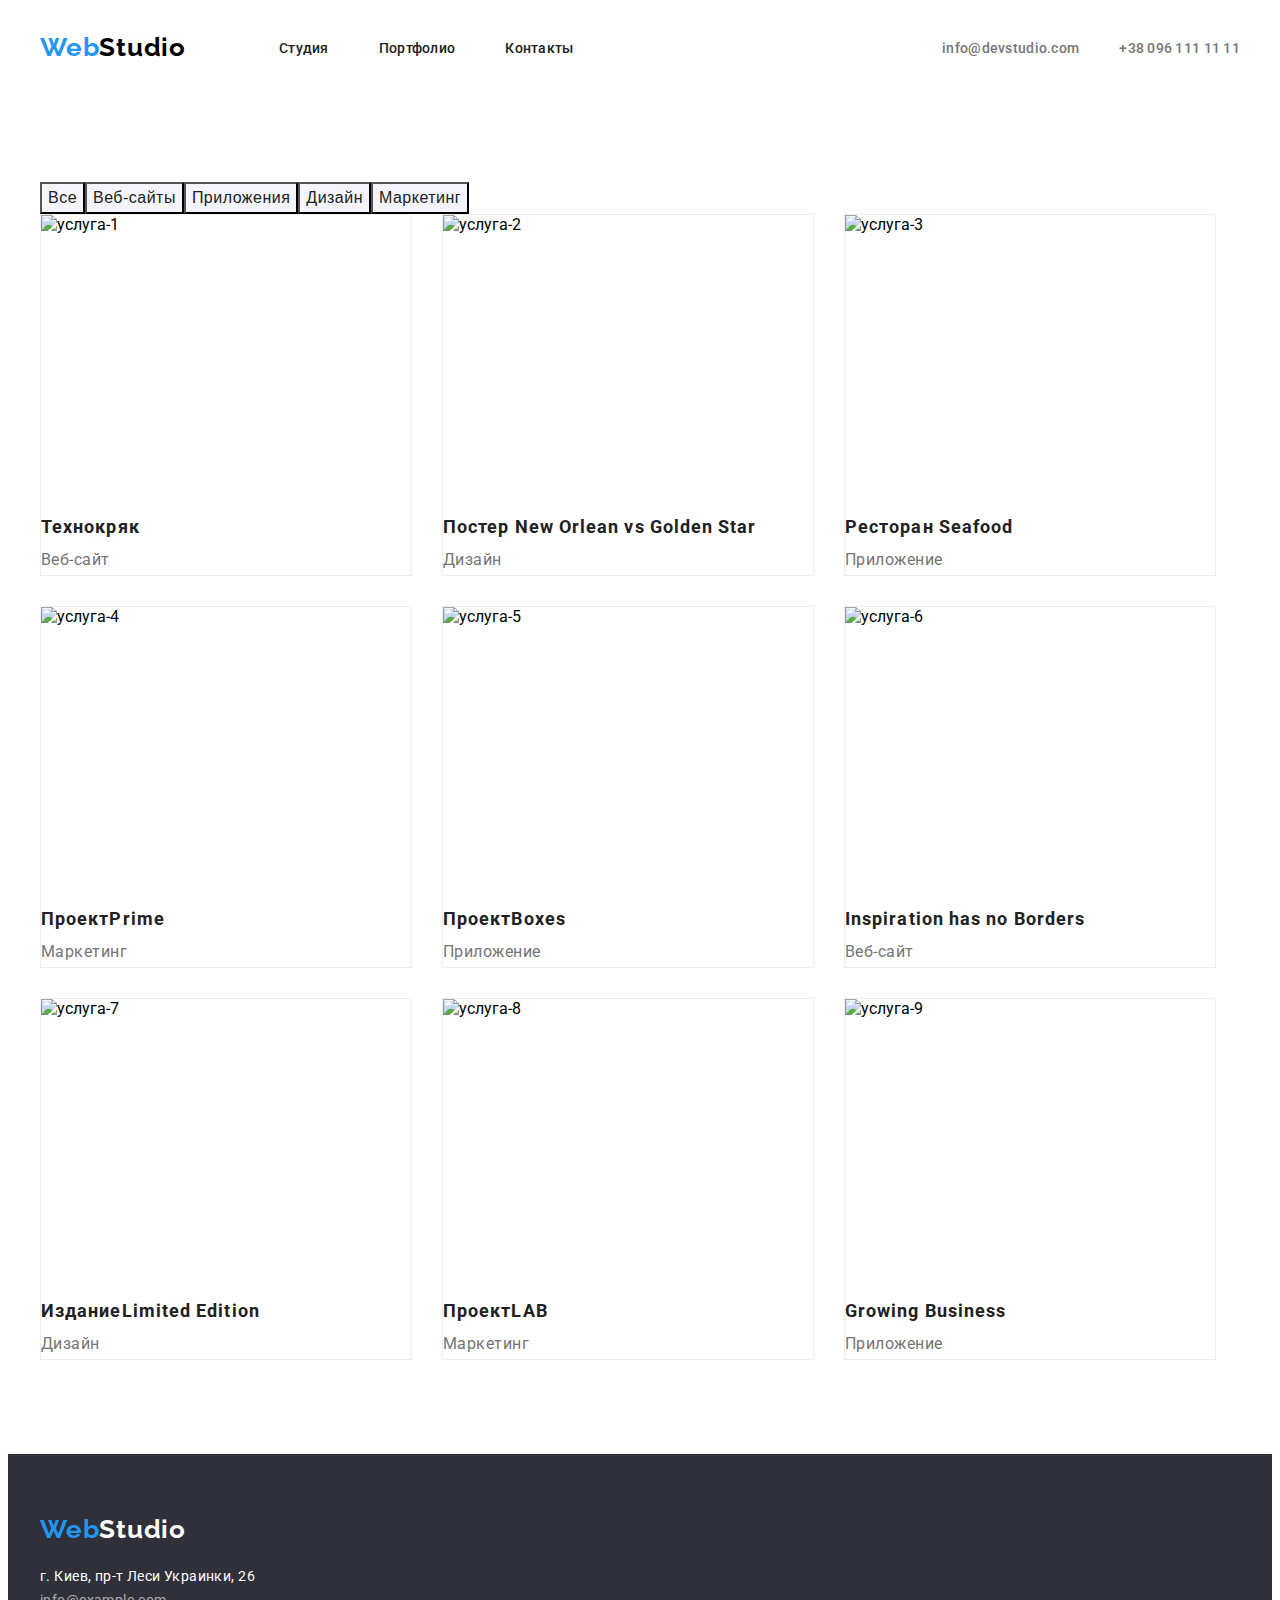
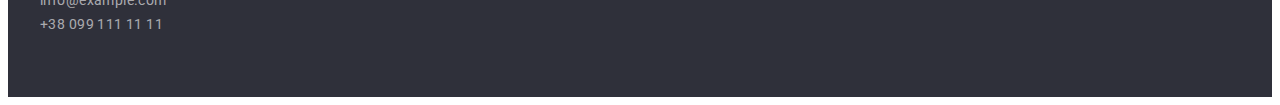
==== portfolio.html @ 7ca62c95 "5" ====
<!DOCTYPE html>
<html lang="ru">

<head>
    <meta charset="UTF-8">
    <meta http-equiv="X-UA-Compatible" content="IE=edge">
    <meta name="viewport" content="width=device-width, initial-scale=1.0">
    <title>'portfolio'</title>
    <link rel="preconnect" href="https://fonts.googleapis.com">
    <link rel="preconnect" href="https://fonts.gstatic.com" crossorigin>
    <link
        href="https://fonts.googleapis.com/css2?family=Raleway:wght@700&family=Roboto:wght@400;500;700;900&display=swap"
        rel="stylesheet">
    <link rel="stylesheet" href="./css/styles.css">
</head>

<body>
<header class="page-header">
    <!-- верхняя строка навигации -->
    <div class="container page-header-container">
        <a class="link-logo link" href="index.html" lang="en">Web<span class="logo-part-theme-light">Studio</span>
        </a>

        <nav class="site-nav">
            <ul class="menu list">
                <li class="menu-item">
                    <a class="menu-link link" href="index.html">Студия</a>
                </li>
                <li class="menu-item">
                    <a class="menu-link link" href="portfolio.html">Портфолио</a>
                </li>
                <li class="menu-item">
                    <a class="menu-link link" href="#kontakt">Контакты</a>
                </li>

            </ul>
        </nav>
        <ul class="mail-tel list">
            <li class="mail-item">
                <a class="mail-link link" href="mailto:info@devstudio.com">info@devstudio.com</a>
            </li>
            <li class="tel-item">
                <a class="tel-link link" href="tel:+380961111111">+38 096 111 11 11</a>
            </li>
        </ul>
    </div>
    
</header>

<main>

    <section class="portfolio-uslugi">
        <div class="container">
            <h2 class="uslugi-text" hidden>Наши услуги</h2>

            <ul class="button-list list">
                <li class="button-item item">
                    <button class="portfolio-button" type="button">Все </button>
                </li>
                <li class="button-item item">
                    <button class="portfolio-button" type="button">Веб-сайты </button>
                </li>
                <li class="button-item item">
                    <button class="portfolio-button" type="button">Приложения </button>
                </li>
                <li class="button-item item">
                    <button class="portfolio-button" type="button">Дизайн </button>
                </li>
                <li class="button-item item">
                    <button class="portfolio-button" type="button">Маркетинг </button>
                </li>
            </ul>





            <ul class="uslugi-list list">
                <li class="uslugi-item item">
                    <img src="./image/projects/project1.jpg" alt="услуга-1" width="370" height="294" />
                    <h3 class="uslugi-naime">Технокряк</h3>
                    <p class="uslugi-p">Веб-сайт</p>
                </li>
                <li class="uslugi-item item">
                    <img src="./image/projects/project2.jpg" alt="услуга-2" width="370" height="294" />
                    <h3 class="uslugi-naime">Постер <span lang="en">New Orlean vs Golden Star</span></h3>
                    <p class="uslugi-p">Дизайн</p>
                </li>
                <li class="uslugi-item item">
                    <img src="./image/projects/project3.jpg" alt="услуга-3" width="370" height="294" />
                    <h3 class="uslugi-naime">Ресторан <span lang="en">Seafood</span></h3>
                    <p class="uslugi-p">Приложение</p>
                </li>
                <li class="uslugi-item item">
                    <img src="./image/projects/project4.jpg" alt="услуга-4" width="370" height="294" />
                    <h3 class="uslugi-naime">Проект<span lang="en">Prime</span></h3>
                    <p class="uslugi-p">Маркетинг</p>
                </li>
                <li class="uslugi-item item">
                    <img src="./image/projects/project5.jpg" alt="услуга-5" width="370" height="294" />
                    <h3 class="uslugi-naime">Проект<span lang="en">Boxes</span></h3>
                    <p class="uslugi-p">Приложение</p>
                </li>
                <li class="uslugi-item item">
                    <img src="./image/projects/project6.jpg" alt="услуга-6" width="370" height="294" />
                    <h3 class="uslugi-naime" lang="en">Inspiration has no Borders</h3>
                    <p class="uslugi-p">Веб-сайт</p>
                </li>
                <li class="uslugi-item item">
                    <img src="./image/projects/project7.jpg" alt="услуга-7" width="370" height="294" />
                    <h3 class="uslugi-naime">Издание<span lang="en">Limited Edition</span></h3>
                    <p class="uslugi-p">Дизайн</p>
                </li>
                <li class="uslugi-item item">
                    <img src="./image/projects/project8.jpg" alt="услуга-8" width="370" height="294" />
                    <h3 class="uslugi-naime">Проект<span lang="en">LAB</span></h3>
                    <p class="uslugi-p">Маркетинг</p>
                </li>
                <li class="uslugi-item item">
                    <img src="./image/projects/project9.jpg" alt="услуга-9" width="370" height="294" />
                    <h3 class="uslugi-naime" lang="en">Growing Business</h3>
                    <p class="uslugi-p">Приложение</p>
                </li>
            </ul>
        </div>
        
   </section>


</main>

<footer class="futer-section">
    <!-- contacts  -->
    <div class="contacts container">
        <a class="link-logo link" href="index.html" lang="en">Web<span class="logo-part-theme-dark">Studio</span>
        </a>
        <address class="adres">
            <ul class="adres-list list">
                <li class="adres-item item">
                    <a class="adres-link link" href="https://goo.gl/maps/ByAWiEw1iEHWPzxS7" target="_blank"
                        rel="noopener noreferrer">г. Киев, пр-т Леси Украинки, 26
                    </a>
                </li>
                <li class="adres-item item">
                    <a class="adres-mail link" href="mailto:info@example.com">info@example.com</a>
                </li>
                <li class="adres-item item">
                    <a class="adres-tel link" href="tel:+380991111111">+38 099 111 11 11</a>
                </li>
            </ul>

        </address>
    </div>
</footer>

</body>
</html>
---- css/styles.css ----
/* sbros stilej */
:root {
    --primary-font: 'Roboto', sans-serif;
    --secondary-font: 'Raleway', sans-serif;
    --primary-text-color-theme-dark: #ffffff;
    --primary-text-color-theme-light: #212121;
    --primary-text-title-color-theme-light: #757575;
    --secondary-text-color-theme-dark: #ffffff;
    --secondary-text-color-theme-light: #000000;
    --accent-color: #2196F3;
}
h1,
h2,
h3,
h4,
p {
    margin-top: 0;
    margin-bottom: 0;
}

ul,
ol {
    margin-top: 0;
    margin-bottom: 0;
    padding-left: 0;
}

img {
    display: block;
}

button {
    cursor: pointer;
}
.list { 
    list-style: none;
}
.link {
    text-decoration: none;
}
/* stili shriftov */
body {
    font-family: var(--primary-font);
    
}
.container{
    width: 1200px;
    margin-left: auto;
    margin-right: auto;
    padding-left: 15px;
    padding-right: 15px; 

}
.page-header-container,
.menu,
.mail-tel,
/* .hat, */
.detailes,
/* .aktions, */
/* .command, */
.section2-list,
.section3-list,
.section4-list,
.button-list,
.uslugi-list
{
    display: flex;
    align-items: center;
}

.mail-tel{
    margin-left: auto;
}
.menu-item:not(:last-child){
    margin-right: 50px;
}
.mail-item:not(:last-child){
    margin-right: 40px;
}
.section2-item:not(:last-child), 
.section3-item:not(:last-child),
.section4-item:not(:last-child) {
    margin-right: 30px;
}
.section2-item{
    width: 270px;
    height: 101px;
}
.section4-item{
    background: #FFFFFF;
}
.page-header{
   
    border: 1px solid #ECECEC
    
    background #ffffff;
}
.section1{
    padding-top: 200px;
    padding-bottom: 200px;
    background: #2F303A;
}

.section2,.section4{
    padding-top: 94px;
    padding-bottom: 94px;
}
.section3{
    padding-bottom: 94px;
}

.section4{
    
    background-color: #F5F4FA;
}
.contacts {
    padding-top: 60px;
    padding-bottom: 60px;
}
.futer-section{
    background-color: #2F303A;
}

/* components */

.link-logo {
    font-family: var(--secondary-font);
    font-weight: 700;
    font-size: 26px;
    line-height: 1.19;
         
    letter-spacing: 0.03em;   
     color: var(--accent-color);
    margin-right: 93px;
    margin-top: 24px;
    margin-bottom: 25px; 
}
.logo-part-theme-dark {
    font-family: var(--secondary-font);
    font-weight: 700;
     font-size: 26px;
    line-height: 1.19;
    
    letter-spacing: 0.03em; 
    color: var(--secondary-text-color-theme-dark);
}
.logo-part-theme-light {
    font-family: var(--secondary-font);
    font-weight: 700;
    font-size: 26px;
    line-height: 1.19;
    
    letter-spacing: 0.03em;
    color: var(--secondary-text-color-theme-light);
}
.menu-link {
    
    font-weight: 500;
    font-size: 14px;
    line-height: 1.14;
    letter-spacing: 0.02em;
    
    color: var(--primary-text-color-theme-light);
}
.menu-link:hover,
.menu-link:focus,
.mail-link:hover,
.mail-link:focus,
.tel-link:hover,
.tel-link:focus,
.adres-link:hover,
.adres-link:focus,
.adres-mail:hover,
.adres-tel:hover,
.adres-mail:focus,
.adres-tel:focus {
    color: var(--accent-color);
}
.mail-link, .tel-link {
    
    font-weight: 500;
    font-size: 14px;
    line-height: 1.14;
    letter-spacing: 0.02em;
    
    color: var(--primary-text-title-color-theme-light);
}

.section1-text {
    
    width: 696px;
    
    margin-left: auto;
    margin-right: auto;
    font-weight: 900;
    font-size: 44px;
    line-height: 1.36;
    
    text-align: center;
    letter-spacing: 0.06em;
    text-transform: uppercase;
    color: var(--primary-text-color-theme-dark);
       
}
.section1-button {
    padding-top: 10px;
    padding-bottom: 10px;
    padding-left: 32px;
    padding-right: 32px;
    margin-top: 30px;
    margin-left: auto;
    margin-right: auto;
    font-weight: 700;
    font-size: 16px;
    line-height: 1.88;
       
    display: flex; 
    align-items: center;
    text-align: center;
    letter-spacing: 0.06em;
    box-shadow: 0px 4px 4px rgba(0, 0, 0, 0.15);
    border-radius: 4px;
    background-color: #2196F3;
    color: var(--primary-text-color-theme-dark);
}
.section1-button:hover,
.section1-button:focus {
    background-color:#188CE8;
    color: var(--primary-text-color-theme-dark);
} 


.section2-h3 {
  
    font-weight: 700;
    font-size: 14px;
    line-height: 1.14;
    letter-spacing: 0.03em;
    text-transform: uppercase;

     color: var(--primary-text-color-theme-light);
}
.section2-p {
    
    font-weight: 400;
    font-size: 14px;
    line-height: 1.71;

    letter-spacing: 0.03em;

    color: var(--primary-text-title-color-theme-light);
}

.section3-text, .section4-text {
    margin-bottom: 50px;      
    font-weight: 700;
    font-size: 36px;
    line-height: 1.16;
    text-align: center;
    letter-spacing: 0.03em;
    
     color: var(--primary-text-color-theme-light);
}
.section4-naime {
    margin-top: 30px;
    margin-bottom: 10px;
    font-weight: 500;
    font-size: 16px;
    line-height: 1.18;

    text-align: center;
    letter-spacing: 0.03em;

     color: var(--primary-text-color-theme-light);
}
.section4-p {
    margin-bottom: 30px;
    font-weight: 400;
    font-size: 16px;
    line-height: 1.18;

    text-align: center;
    letter-spacing: 0.03em;

    color: var(--primary-text-title-color-theme-light);
}
 
.adres-link {
   
    font-style: normal;
    font-weight: 400;
    font-size: 14px;
    line-height: 1.71;
    
    letter-spacing: 0.03em;
    
    color: var(--primary-text-color-theme-dark);
}
.adres-list{
    margin-top: 20px;
}
.adres-mail, .adres-tel {

    font-style: normal;
    font-weight: 400;
    font-size: 14px;
    line-height: 1.71;

    letter-spacing: 0.03em;

    color: rgba(255, 255, 255, 0.6);
}


/* portfolio */

.portfolio-uslugi{
    background-color: #FFFFFF;
    padding-top: 94px;
    padding-bottom: 94px;
}
.uslugi-item{
    
    border: 1px solid #EEEEEE
    
}
/* .uslugi-item:not(:nth-child(3n)){
    margin-right: 30px;
}
.uslugi-item:not(:nth-last-child(-n+3)) {
margin-bottom: 30px;
} */
.portfolio-button {
    font-weight: 500;
    font-size: 16px;
    line-height: 1.62;

    text-align: center;
    letter-spacing: 0.03em;

    background: #F5F4FA;
    color: var(--primary-text-color-theme-light);
}

.portfolio-button:focus,
.portfolio-button:hover {
    color: var(--primary-text-color-theme-dark);
      background: #2196F3
}
.uslugi-list{
    flex-wrap: wrap;
    flex-basis: calc((100%-2*30px)/3);
    gap: 30px;
}
.uslugi-naime {
    font-weight: 700;
    font-size: 18px;
    line-height: 2.0;
    
    letter-spacing: 0.06em;
    
     color: var(--primary-text-color-theme-light);
}
.uslugi-p {
    font-weight: 400;
    font-size: 16px;
    line-height: 1.88;
    
    letter-spacing: 0.03em;
    
    color: var(--primary-text-title-color-theme-light);
}
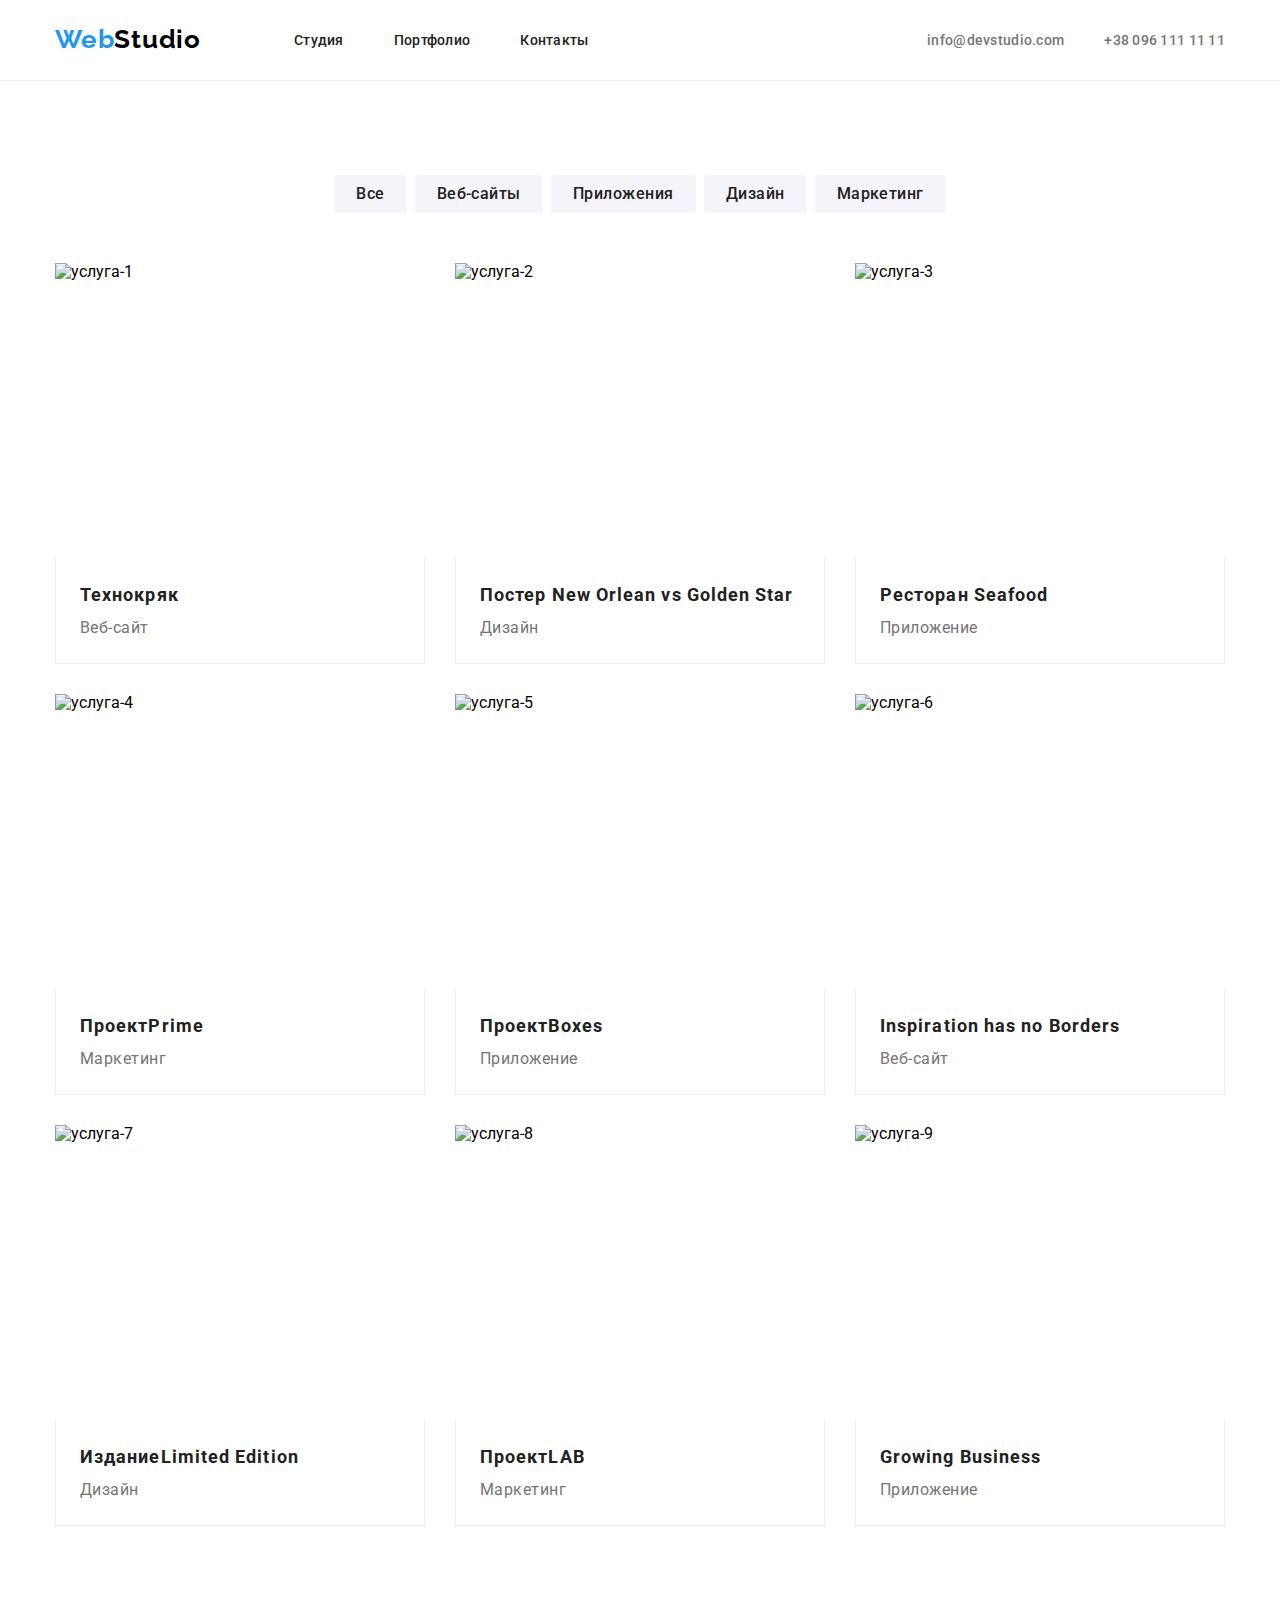
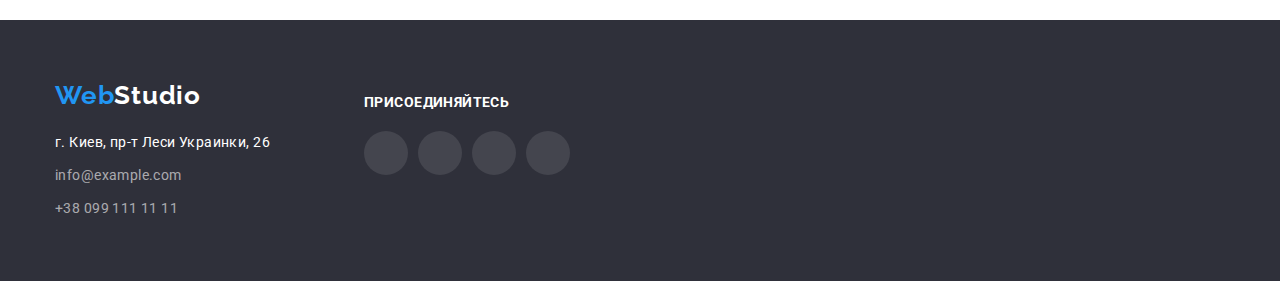
==== commit e12860b8: "999" ====
--- a/portfolio.html
+++ b/portfolio.html
@@ -11,6 +11,7 @@
     <link
         href="https://fonts.googleapis.com/css2?family=Raleway:wght@700&family=Roboto:wght@400;500;700;900&display=swap"
         rel="stylesheet">
+    <link rel="stylesheet" href="https://cdn.jsdelivr.net/npm/modern-normalize@1.1.0/modern-normalize.min.css">
     <link rel="stylesheet" href="./css/styles.css">
 </head>
 
@@ -71,85 +72,157 @@
                 </li>
             </ul>
 
-
-
-
-
             <ul class="uslugi-list list">
                 <li class="uslugi-item item">
-                    <img src="./image/projects/project1.jpg" alt="услуга-1" width="370" height="294" />
-                    <h3 class="uslugi-naime">Технокряк</h3>
-                    <p class="uslugi-p">Веб-сайт</p>
-                </li>
-                <li class="uslugi-item item">
-                    <img src="./image/projects/project2.jpg" alt="услуга-2" width="370" height="294" />
-                    <h3 class="uslugi-naime">Постер <span lang="en">New Orlean vs Golden Star</span></h3>
-                    <p class="uslugi-p">Дизайн</p>
-                </li>
-                <li class="uslugi-item item">
-                    <img src="./image/projects/project3.jpg" alt="услуга-3" width="370" height="294" />
-                    <h3 class="uslugi-naime">Ресторан <span lang="en">Seafood</span></h3>
-                    <p class="uslugi-p">Приложение</p>
-                </li>
-                <li class="uslugi-item item">
-                    <img src="./image/projects/project4.jpg" alt="услуга-4" width="370" height="294" />
-                    <h3 class="uslugi-naime">Проект<span lang="en">Prime</span></h3>
-                    <p class="uslugi-p">Маркетинг</p>
-                </li>
-                <li class="uslugi-item item">
-                    <img src="./image/projects/project5.jpg" alt="услуга-5" width="370" height="294" />
-                    <h3 class="uslugi-naime">Проект<span lang="en">Boxes</span></h3>
-                    <p class="uslugi-p">Приложение</p>
-                </li>
-                <li class="uslugi-item item">
-                    <img src="./image/projects/project6.jpg" alt="услуга-6" width="370" height="294" />
-                    <h3 class="uslugi-naime" lang="en">Inspiration has no Borders</h3>
-                    <p class="uslugi-p">Веб-сайт</p>
-                </li>
-                <li class="uslugi-item item">
-                    <img src="./image/projects/project7.jpg" alt="услуга-7" width="370" height="294" />
-                    <h3 class="uslugi-naime">Издание<span lang="en">Limited Edition</span></h3>
-                    <p class="uslugi-p">Дизайн</p>
-                </li>
-                <li class="uslugi-item item">
-                    <img src="./image/projects/project8.jpg" alt="услуга-8" width="370" height="294" />
-                    <h3 class="uslugi-naime">Проект<span lang="en">LAB</span></h3>
-                    <p class="uslugi-p">Маркетинг</p>
-                </li>
-                <li class="uslugi-item item">
-                    <img src="./image/projects/project9.jpg" alt="услуга-9" width="370" height="294" />
-                    <h3 class="uslugi-naime" lang="en">Growing Business</h3>
-                    <p class="uslugi-p">Приложение</p>
+                    <div class="uslugi-box-bg">
+                        <img src="./image/projects/project1.jpg" alt="услуга-1" width="370" height="294" />
+                        <div class="uslugi-box">
+                            <h3 class="uslugi-naime">Технокряк</h3>
+                            <p class="uslugi-p">Веб-сайт</p>
+                        </div>
+                    </div>
+                </li>
+                <li class="uslugi-item item">
+                    <div class="uslugi-box-bg">
+                        <img src="./image/projects/project2.jpg" alt="услуга-2" width="370" height="294" />
+                        <div class="uslugi-box">
+                            <h3 class="uslugi-naime">Постер <span lang="en">New Orlean vs Golden Star</span></h3>
+                            <p class="uslugi-p">Дизайн</p>
+                        </div>
+                    </div>
+                </li>
+                <li class="uslugi-item item">
+                    <div class="uslugi-box-bg">
+                        <img src="./image/projects/project3.jpg" alt="услуга-3" width="370" height="294" />
+                        <div class="uslugi-box">
+                            <h3 class="uslugi-naime">Ресторан <span lang="en">Seafood</span></h3>
+                            <p class="uslugi-p">Приложение</p>
+                        </div>
+                    </div>
+                    
+                </li>
+                <li class="uslugi-item item">
+                    <div class="uslugi-box-bg">
+                        <img src="./image/projects/project4.jpg" alt="услуга-4" width="370" height="294" />
+                        <div class="uslugi-box">
+                            <h3 class="uslugi-naime">Проект<span lang="en">Prime</span></h3>
+                            <p class="uslugi-p">Маркетинг</p>
+                        </div>
+                    </div>
+                    
+                </li>
+                <li class="uslugi-item item">
+                    <div class="uslugi-box-bg">
+                        <img src="./image/projects/project5.jpg" alt="услуга-5" width="370" height="294" />
+                        <div class="uslugi-box">
+                            <h3 class="uslugi-naime">Проект<span lang="en">Boxes</span></h3>
+                            <p class="uslugi-p">Приложение</p>
+                        </div>
+                    </div>
+                </li>
+                <li class="uslugi-item item">
+                    <div class="uslugi-box-bg">
+                        <img src="./image/projects/project6.jpg" alt="услуга-6" width="370" height="294" />
+                        <div class="uslugi-box">
+                            <h3 class="uslugi-naime" lang="en">Inspiration has no Borders</h3>
+                            <p class="uslugi-p">Веб-сайт</p>
+                        </div>
+                    </div>
+                </li>
+                <li class="uslugi-item item">
+                    <div class="uslugi-box-bg">
+                        <img src="./image/projects/project7.jpg" alt="услуга-7" width="370" height="294" />
+                        <div class="uslugi-box">
+                            <h3 class="uslugi-naime">Издание<span lang="en">Limited Edition</span></h3>
+                            <p class="uslugi-p">Дизайн</p>
+                        </div>
+                    </div>
+                </li>
+                <li class="uslugi-item item">
+                    <div class="uslugi-box-bg">
+                        <img src="./image/projects/project8.jpg" alt="услуга-8" width="370" height="294" />
+                        <div class="uslugi-box">
+                            <h3 class="uslugi-naime">Проект<span lang="en">LAB</span></h3>
+                            <p class="uslugi-p">Маркетинг</p>
+                        </div>
+                    </div>
+                </li>
+                <li class="uslugi-item item">
+                    <div class="uslugi-box-bg">
+                        <img src="./image/projects/project9.jpg" alt="услуга-9" width="370" height="294" />
+                        <div class="uslugi-box">
+                            <h3 class="uslugi-naime" lang="en">Growing Business</h3>
+                            <p class="uslugi-p">Приложение</p>
+                        </div>
+                    </div>
                 </li>
             </ul>
         </div>
         
    </section>
 
-
 </main>
 
 <footer class="futer-section">
     <!-- contacts  -->
     <div class="contacts container">
-        <a class="link-logo link" href="index.html" lang="en">Web<span class="logo-part-theme-dark">Studio</span>
-        </a>
-        <address class="adres">
-            <ul class="adres-list list">
-                <li class="adres-item item">
-                    <a class="adres-link link" href="https://goo.gl/maps/ByAWiEw1iEHWPzxS7" target="_blank"
-                        rel="noopener noreferrer">г. Киев, пр-т Леси Украинки, 26
-                    </a>
-                </li>
-                <li class="adres-item item">
-                    <a class="adres-mail link" href="mailto:info@example.com">info@example.com</a>
-                </li>
-                <li class="adres-item item">
-                    <a class="adres-tel link" href="tel:+380991111111">+38 099 111 11 11</a>
-                </li>
-            </ul>
-
-        </address>
+        <div class="social-futer">
+            <a class="link-logo link" href="index.html" lang="en">Web<span class="logo-part-theme-dark">Studio</span>
+            </a>
+            <address class="adres">
+                <ul class="adres-list list">
+                    <li class="adres-item item">
+                        <a class="adres-link link" href="https://goo.gl/maps/ByAWiEw1iEHWPzxS7" target="_blank"
+                            rel="noopener noreferrer">г. Киев, пр-т Леси Украинки, 26
+                        </a>
+                    </li>
+                    <li class="adres-item item">
+                        <a class="adres-mail link" href="mailto:info@example.com">info@example.com</a>
+                    </li>
+                    <li class="adres-item item">
+                        <a class="adres-tel link" href="tel:+380991111111">+38 099 111 11 11</a>
+                    </li>
+                </ul>
+
+            </address>
+        </div>
+        <div class="social-futer">
+            <h3 class="social-futer-h3">Присоединяйтесь</h3>
+            <ul class="social-list list">
+                <li class="social-item item">
+                    <a href="#" class="social-futer-list-item-link">
+                        <svg class="social-futer-list_icon" width="20" height="20">
+                            <use href="./image/vector/social_links/symbol-defs.svg#icon-instagram">
+                            </use>
+                        </svg>
+                    </a>
+                </li>
+                <li class="social-item item">
+                    <a href="#" class="social-futer-list-item-link">
+                        <svg class="social-futer-list_icon" width="20" height="20">
+                            <use href="./image/vector/social_links/symbol-defs.svg#icon-twitter">
+                            </use>
+                        </svg>
+                    </a>
+                </li>
+                <li class="social-item item">
+                    <a href="#" class="social-futer-list-item-link">
+                        <svg class="social-futer-list_icon" width="20" height="20">
+                            <use href="./image/vector/social_links/symbol-defs.svg#icon-facebook">
+                            </use>
+                        </svg>
+                    </a>
+                </li>
+                <li class="social-item item">
+                    <a href="#" class="social-futer-list-item-link">
+                        <svg class="social-futer-list_icon" width="20" height="20">
+                            <use href="./image/vector/social_links/symbol-defs.svg#icon-linkedin">
+                            </use>
+                        </svg>
+                    </a>
+                </li>
+            </ul>
+        </div>
     </div>
 </footer>
 
--- a/css/styles.css
+++ b/css/styles.css
@@ -31,6 +31,7 @@
 
 button {
     cursor: pointer;
+    border: 0px;
 }
 .list { 
     list-style: none;
@@ -55,12 +56,13 @@
 .menu,
 .mail-tel,
 /* .hat, */
-.detailes,
+/* .detailes, */
 /* .aktions, */
 /* .command, */
 .section2-list,
 .section3-list,
 .section4-list,
+.section5-list,
 .button-list,
 .uslugi-list
 {
@@ -79,29 +81,40 @@
 }
 .section2-item:not(:last-child), 
 .section3-item:not(:last-child),
-.section4-item:not(:last-child) {
+.section4-item:not(:last-child),
+.section5-item:not(:last-child) {
+ 
     margin-right: 30px;
 }
 .section2-item{
-    width: 270px;
-    height: 101px;
+    width: 270px; 
+   
 }
 .section4-item{
     background: #FFFFFF;
+    box-shadow: 0px 1px 3px rgba(0, 0, 0, 0.12),
+     0px 1px 1px rgba(0, 0, 0, 0.14),
+      0px 2px 1px rgba(0, 0, 0, 0.2);
+    border-radius: 0px 0px 4px 4px;
 }
 .page-header{
    
-    border: 1px solid #ECECEC
-    
-    background #ffffff;
+    border-bottom: 1px solid #ECECEC;
+    background:#FFFFFF;
 }
 .section1{
     padding-top: 200px;
     padding-bottom: 200px;
     background: #2F303A;
-}
-
-.section2,.section4{
+    background-image: linear-gradient(rgba(47, 48, 58, 0.4),
+     rgba(47, 48, 58, 0.4)), url("/image/section1/bak.jpg");
+    background-repeat: no-repeat;
+    background-size: cover;
+
+}
+
+.section2, .section4,
+ .section5 {
     padding-top: 94px;
     padding-bottom: 94px;
 }
@@ -113,12 +126,11 @@
     
     background-color: #F5F4FA;
 }
-.contacts {
+
+.futer-section{
+    background-color: #2F303A;
     padding-top: 60px;
     padding-bottom: 60px;
-}
-.futer-section{
-    background-color: #2F303A;
 }
 
 /* components */
@@ -186,6 +198,14 @@
     color: var(--primary-text-title-color-theme-light);
 }
 
+.mail-link:hover .mail-list_icon,
+.mail-link:focus .mail-list_icon,
+.tel-link:hover .tel-list_icon,
+.tel-link:focus .tel-list_icon{
+    fill: #2196F3;
+}
+
+
 .section1-text {
     
     width: 696px;
@@ -210,6 +230,7 @@
     margin-top: 30px;
     margin-left: auto;
     margin-right: auto;
+    
     font-weight: 700;
     font-size: 16px;
     line-height: 1.88;
@@ -231,17 +252,16 @@
 
 
 .section2-h3 {
-  
     font-weight: 700;
     font-size: 14px;
     line-height: 1.14;
     letter-spacing: 0.03em;
     text-transform: uppercase;
-
+    padding-top: 30px;
      color: var(--primary-text-color-theme-light);
 }
 .section2-p {
-    
+    padding-top: 10px;
     font-weight: 400;
     font-size: 14px;
     line-height: 1.71;
@@ -251,7 +271,9 @@
     color: var(--primary-text-title-color-theme-light);
 }
 
-.section3-text, .section4-text {
+.section3-text,
+ .section4-text, 
+ .section5-text {
     margin-bottom: 50px;      
     font-weight: 700;
     font-size: 36px;
@@ -262,7 +284,7 @@
      color: var(--primary-text-color-theme-light);
 }
 .section4-naime {
-    margin-top: 30px;
+    /* margin-top: 30px; */
     margin-bottom: 10px;
     font-weight: 500;
     font-size: 16px;
@@ -274,7 +296,7 @@
      color: var(--primary-text-color-theme-light);
 }
 .section4-p {
-    margin-bottom: 30px;
+    margin-bottom: 16px;
     font-weight: 400;
     font-size: 16px;
     line-height: 1.18;
@@ -284,7 +306,17 @@
 
     color: var(--primary-text-title-color-theme-light);
 }
- 
+ .command-box{
+    padding-top: 30px;
+    padding-bottom: 30px;
+ }
+
+ .contacts {
+     display: flex;
+     justify-content: left;
+     /* align-items: center; */
+ }
+
 .adres-link {
    
     font-style: normal;
@@ -310,7 +342,23 @@
 
     color: rgba(255, 255, 255, 0.6);
 }
-
+.adres-item:not(:last-child){
+    margin-bottom: 9px;
+}
+.social-futer-h3{
+    font-weight: 700;
+    font-size: 14px;
+    line-height: 1.14;
+    letter-spacing: 0.03em;
+    text-transform: uppercase;
+    padding-top: 15px;
+    padding-bottom: 20px;
+    color: var(--primary-text-color-theme-dark);
+}
+.social-futer:not(:last-child) {
+
+    margin-right: 70px;
+}
 
 /* portfolio */
 
@@ -319,25 +367,18 @@
     padding-top: 94px;
     padding-bottom: 94px;
 }
-.uslugi-item{
-    
-    border: 1px solid #EEEEEE
-    
-}
-/* .uslugi-item:not(:nth-child(3n)){
-    margin-right: 30px;
-}
-.uslugi-item:not(:nth-last-child(-n+3)) {
-margin-bottom: 30px;
-} */
+
 .portfolio-button {
     font-weight: 500;
     font-size: 16px;
     line-height: 1.62;
-
     text-align: center;
     letter-spacing: 0.03em;
-
+    border-radius: 4px;   
+    padding-top: 6px;
+    padding-bottom: 6px;
+    padding-left: 22px;
+    padding-right: 22px;
     background: #F5F4FA;
     color: var(--primary-text-color-theme-light);
 }
@@ -347,6 +388,30 @@
     color: var(--primary-text-color-theme-dark);
       background: #2196F3
 }
+.button-list{
+justify-content: center;
+margin-bottom: 50px;
+}
+/* .button-item{   
+} */
+.button-item:not(:last-child){
+    padding-right: 8px;
+}
+.uslugi-box{
+    border-left: 1px solid #EEEEEE;
+    border-right: 1px solid #EEEEEE;
+    border-bottom: 1px solid #EEEEEE;
+    padding-top: 20px;
+    padding-bottom: 20px;
+    padding-left: 24px;
+    padding-right: 24px;
+}
+.uslugi-box-bg:hover,
+.uslugi-box-bg:focus {
+box-shadow: 0px 1px 1px rgba(0, 0, 0, 0.12),
+ 0px 4px 4px rgba(0, 0, 0, 0.06), 
+ 1px 4px 6px rgba(0, 0, 0, 0.16);
+}
 .uslugi-list{
     flex-wrap: wrap;
     flex-basis: calc((100%-2*30px)/3);
@@ -369,4 +434,90 @@
     letter-spacing: 0.03em;
     
     color: var(--primary-text-title-color-theme-light);
-}+}
+
+/* svg */
+
+.social-list{
+    display: flex;
+    justify-content: space-between;
+    width: 206px;
+    margin: 0 auto;
+}
+.social-list-item-link{
+    display: flex;
+    justify-content: center;
+    align-items: center;
+
+    width: 44px;
+    height: 44px;
+    border-radius: 50%;
+    background-color: #ffffff
+}
+.social-futer-list-item-link{
+    display: flex;
+    justify-content: center;
+    align-items: center;
+
+    width: 44px;
+    height: 44px;
+    border-radius: 50%;
+    background-color: rgba(255, 255, 255, 0.1);
+}
+.social-futer-list_icon{
+    fill: #ffffff;
+}
+
+.section2-list-item-link{
+    display: flex;
+    justify-content: center;
+    align-items: center;
+
+    /* width: 170px; */
+    height: 120px;
+    border-radius: 4px;
+    background-color: #F5F4FA
+}
+.section5-list-item-link{
+    display: flex;
+    justify-content: center;
+    align-items: center;
+    
+    width: 170px;
+    height: 92px;
+    border: 1px solid #AFB1B8;
+    border-radius: 4px;
+    background-color: #ffffff
+}
+.mail-list_icon, 
+.tel-list_icon{
+    fill: #757575;
+    margin-right: 10px;
+}
+.social-list_icon,
+ .section5-list_icon{
+    fill: #afb1b8;
+}
+.social-futer-list-item-link:hover,
+.social-futer-list-item-link:focus,
+.social-list-item-link:hover,
+.social-list-item-link:focus{
+background-color: #2196F3;
+}
+.social-list-item-link:hover .social-list_icon,
+.social-list-item-link:focus .social-list_icon {
+    fill: #ffffff;
+
+}
+.section5-list-item-link:hover,
+.section5-list-item-link:focus {
+   
+    border: 1px solid #2196F3;
+    border-radius: 4px;
+}
+.section5-list-item-link:hover .section5-list_icon,
+.section5-list-item-link:focus .section5-list_icon {
+    fill: #2196F3;
+
+}
+
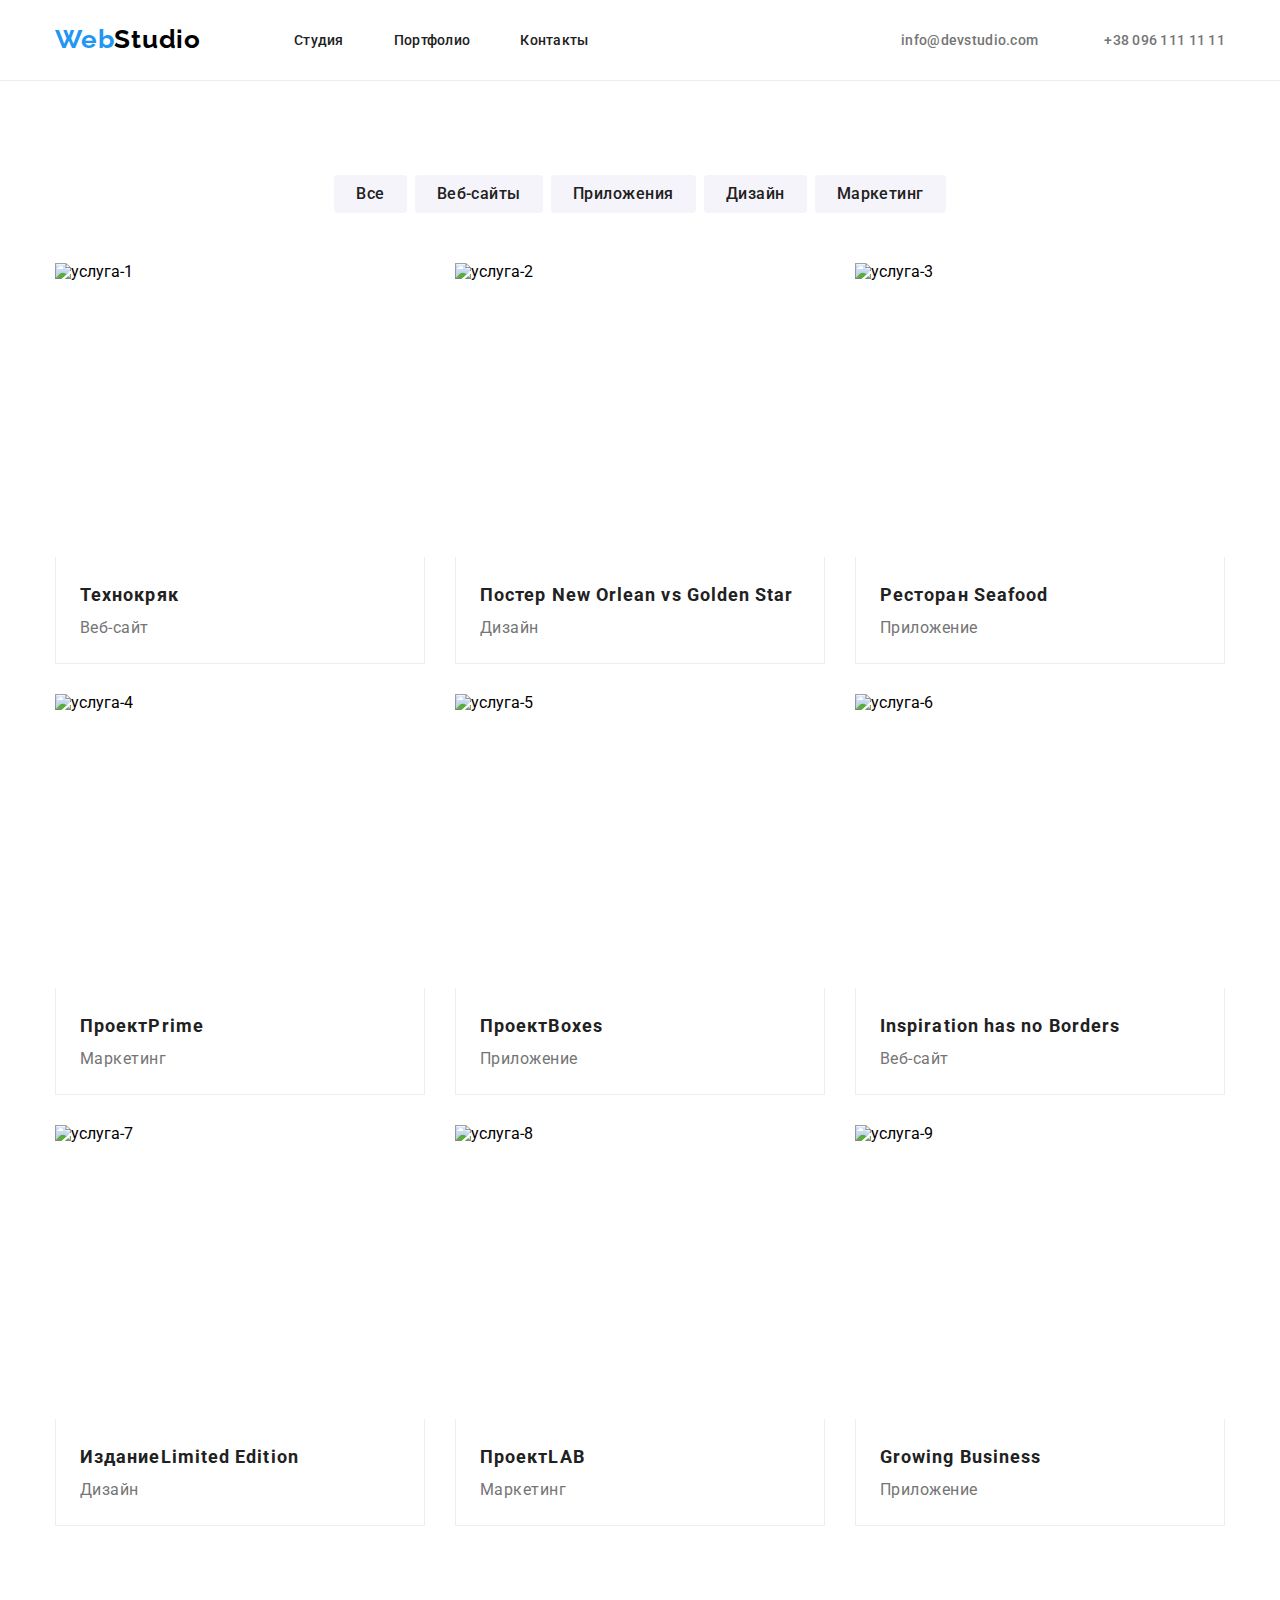
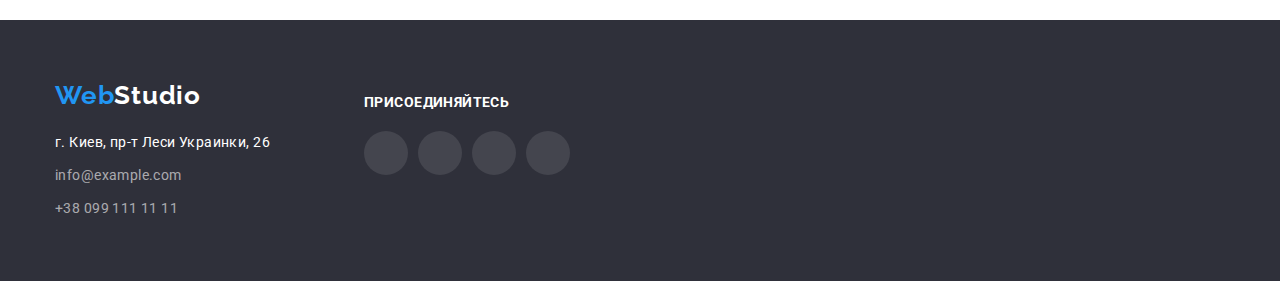
==== commit c65715d4: "final" ====
--- a/portfolio.html
+++ b/portfolio.html
@@ -16,7 +16,7 @@
 </head>
 
 <body>
-<header class="page-header">
+<header class="page-header ">
     <!-- верхняя строка навигации -->
     <div class="container page-header-container">
         <a class="link-logo link" href="index.html" lang="en">Web<span class="logo-part-theme-light">Studio</span>
@@ -36,16 +36,31 @@
 
             </ul>
         </nav>
+
         <ul class="mail-tel list">
             <li class="mail-item">
-                <a class="mail-link link" href="mailto:info@devstudio.com">info@devstudio.com</a>
+
+                <a class="mail-link link" href="mailto:info@devstudio.com">
+                    <svg class="mail-list_icon" width="16" height="12">
+                        <use href="./image/vector/header/header_icons.svg#icon-mail">
+
+                        </use>
+                    </svg>info@devstudio.com
+                </a>
             </li>
             <li class="tel-item">
-                <a class="tel-link link" href="tel:+380961111111">+38 096 111 11 11</a>
+                <a class="tel-link link" href="tel:+380961111111">
+                    <svg class="tel-list_icon" width="16" height="12">
+                        <use href="./image/vector/header/header_icons.svg#icon-tel">
+
+                        </use>
+                    </svg>+38 096 111 11 11
+
+                </a>
             </li>
         </ul>
     </div>
-    
+
 </header>
 
 <main>
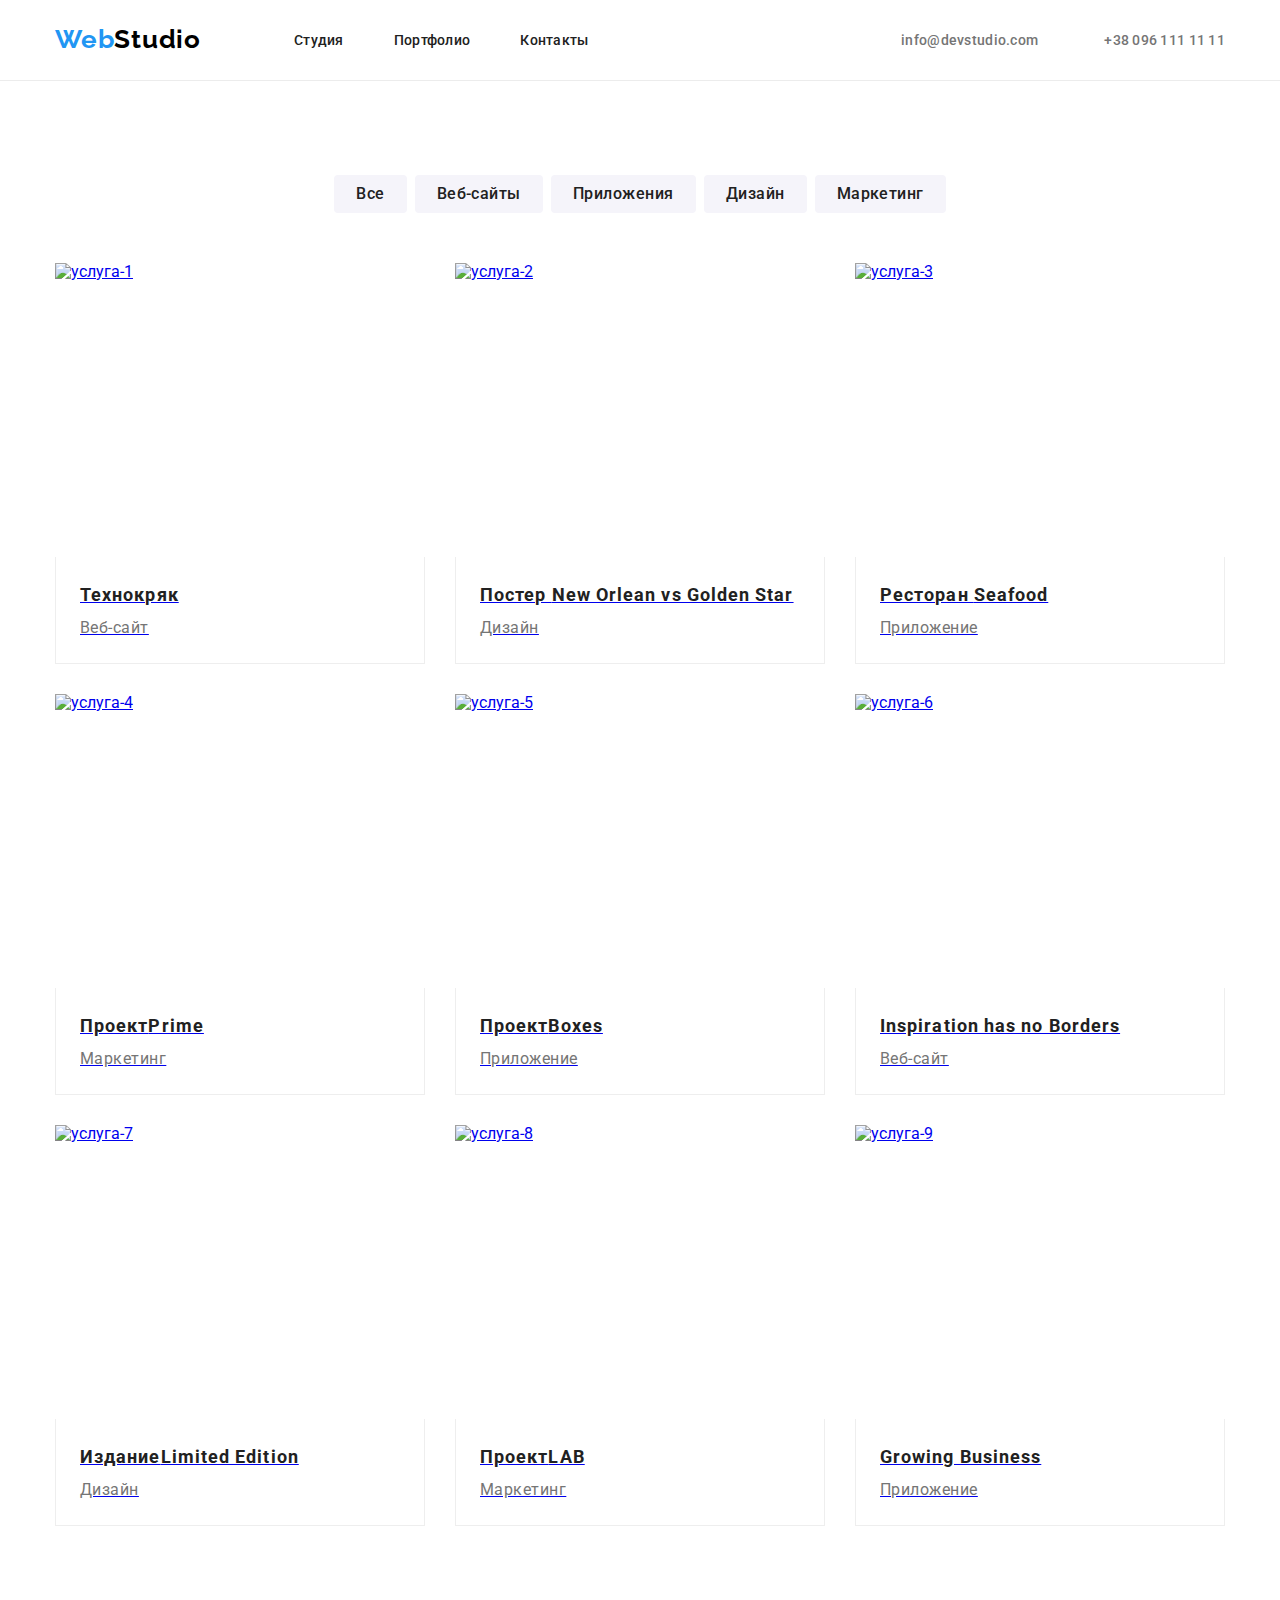
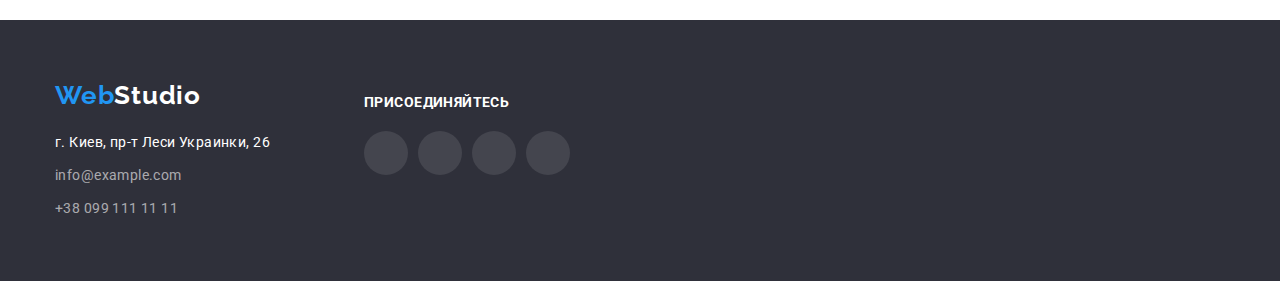
==== commit 8bf85c3a: "4444" ====
--- a/portfolio.html
+++ b/portfolio.html
@@ -90,85 +90,166 @@
             <ul class="uslugi-list list">
                 <li class="uslugi-item item">
                     <div class="uslugi-box-bg">
-                        <img src="./image/projects/project1.jpg" alt="услуга-1" width="370" height="294" />
-                        <div class="uslugi-box">
-                            <h3 class="uslugi-naime">Технокряк</h3>
-                            <p class="uslugi-p">Веб-сайт</p>
-                        </div>
-                    </div>
-                </li>
-                <li class="uslugi-item item">
-                    <div class="uslugi-box-bg">
-                        <img src="./image/projects/project2.jpg" alt="услуга-2" width="370" height="294" />
-                        <div class="uslugi-box">
-                            <h3 class="uslugi-naime">Постер <span lang="en">New Orlean vs Golden Star</span></h3>
-                            <p class="uslugi-p">Дизайн</p>
-                        </div>
-                    </div>
-                </li>
-                <li class="uslugi-item item">
-                    <div class="uslugi-box-bg">
-                        <img src="./image/projects/project3.jpg" alt="услуга-3" width="370" height="294" />
-                        <div class="uslugi-box">
-                            <h3 class="uslugi-naime">Ресторан <span lang="en">Seafood</span></h3>
-                            <p class="uslugi-p">Приложение</p>
-                        </div>
+                        <a href="#" class="uslugi-link">
+                            <div class="uslugi-box-overlay">
+                                <img src="./image/projects/project1.jpg" alt="услуга-1" width="370" height="294" />
+                            
+                                <p class="uslugi-overlay">Ресурс предлагает комплексные предложения
+                                    с разным уровнем функционала и сервисов. Все это позволит
+                                    посетителю получить исчерпывающие сведения о компании или частном лице</p>
+                            </div>
+                            
+                            <div class="uslugi-box">
+                                <h3 class="uslugi-naime">Технокряк</h3>
+                                <p class="uslugi-p">Веб-сайт</p>
+                            </div>
+                        </a>
+                        
+                    </div>
+                </li>
+                <li class="uslugi-item item">
+                    <div class="uslugi-box-bg">
+                        <a href="#" class="uslugi-link">
+                            <div class="uslugi-box-overlay">
+                                <img src="./image/projects/project2.jpg" alt="услуга-2" width="370" height="294" />
+                                <p class="uslugi-overlay">Ресурс предлагает комплексные предложения
+                                    с разным уровнем функционала и сервисов. Все это позволит
+                                    посетителю получить исчерпывающие сведения о компании или частном лице</p>
+                            </div>
+                            <div class="uslugi-box">
+                                <h3 class="uslugi-naime">Постер <span lang="en">New Orlean vs Golden Star</span></h3>
+                                <p class="uslugi-p">Дизайн</p>
+                            </div>
+                        </a>
+                        
+                    </div>
+                </li>
+                <li class="uslugi-item item">
+                    <div class="uslugi-box-bg">
+                        <a href="#" class="uslugi-link">
+                            <div class="uslugi-box-overlay">
+                                <img src="./image/projects/project3.jpg" alt="услуга-3" width="370" height="294" />
+                                <p class="uslugi-overlay">Ресурс предлагает комплексные предложения
+                                    с разным уровнем функционала и сервисов. Все это позволит
+                                    посетителю получить исчерпывающие сведения о компании или частном лице</p>
+                            </div>
+                            
+                            <div class="uslugi-box">
+                                <h3 class="uslugi-naime">Ресторан <span lang="en">Seafood</span></h3>
+                                <p class="uslugi-p">Приложение</p>
+                            </div>
+                        </a>
+                        
                     </div>
                     
                 </li>
                 <li class="uslugi-item item">
                     <div class="uslugi-box-bg">
-                        <img src="./image/projects/project4.jpg" alt="услуга-4" width="370" height="294" />
-                        <div class="uslugi-box">
-                            <h3 class="uslugi-naime">Проект<span lang="en">Prime</span></h3>
-                            <p class="uslugi-p">Маркетинг</p>
-                        </div>
+                        <a href="#" class="uslugi-link">
+                            <div class="uslugi-box-overlay">
+                                <img src="./image/projects/project4.jpg" alt="услуга-4" width="370" height="294" />
+                                <p class="uslugi-overlay">Ресурс предлагает комплексные предложения
+                                    с разным уровнем функционала и сервисов. Все это позволит
+                                    посетителю получить исчерпывающие сведения о компании или частном лице</p>
+                            </div>
+                            
+                            <div class="uslugi-box">
+                                <h3 class="uslugi-naime">Проект<span lang="en">Prime</span></h3>
+                                <p class="uslugi-p">Маркетинг</p>
+                            </div>
+                        </a>
+                        
                     </div>
                     
                 </li>
                 <li class="uslugi-item item">
                     <div class="uslugi-box-bg">
-                        <img src="./image/projects/project5.jpg" alt="услуга-5" width="370" height="294" />
-                        <div class="uslugi-box">
-                            <h3 class="uslugi-naime">Проект<span lang="en">Boxes</span></h3>
-                            <p class="uslugi-p">Приложение</p>
-                        </div>
-                    </div>
-                </li>
-                <li class="uslugi-item item">
-                    <div class="uslugi-box-bg">
-                        <img src="./image/projects/project6.jpg" alt="услуга-6" width="370" height="294" />
-                        <div class="uslugi-box">
-                            <h3 class="uslugi-naime" lang="en">Inspiration has no Borders</h3>
-                            <p class="uslugi-p">Веб-сайт</p>
-                        </div>
-                    </div>
-                </li>
-                <li class="uslugi-item item">
-                    <div class="uslugi-box-bg">
-                        <img src="./image/projects/project7.jpg" alt="услуга-7" width="370" height="294" />
-                        <div class="uslugi-box">
-                            <h3 class="uslugi-naime">Издание<span lang="en">Limited Edition</span></h3>
-                            <p class="uslugi-p">Дизайн</p>
-                        </div>
-                    </div>
-                </li>
-                <li class="uslugi-item item">
-                    <div class="uslugi-box-bg">
-                        <img src="./image/projects/project8.jpg" alt="услуга-8" width="370" height="294" />
-                        <div class="uslugi-box">
-                            <h3 class="uslugi-naime">Проект<span lang="en">LAB</span></h3>
-                            <p class="uslugi-p">Маркетинг</p>
-                        </div>
-                    </div>
-                </li>
-                <li class="uslugi-item item">
-                    <div class="uslugi-box-bg">
-                        <img src="./image/projects/project9.jpg" alt="услуга-9" width="370" height="294" />
-                        <div class="uslugi-box">
-                            <h3 class="uslugi-naime" lang="en">Growing Business</h3>
-                            <p class="uslugi-p">Приложение</p>
-                        </div>
+                        <a href="#" class="uslugi-link">
+                            <div class="uslugi-box-overlay">
+                                <img src="./image/projects/project5.jpg" alt="услуга-5" width="370" height="294" />
+                                <p class="uslugi-overlay">Ресурс предлагает комплексные предложения
+                                    с разным уровнем функционала и сервисов. Все это позволит
+                                    посетителю получить исчерпывающие сведения о компании или частном лице</p>
+                            </div>
+                            
+                            <div class="uslugi-box">
+                                <h3 class="uslugi-naime">Проект<span lang="en">Boxes</span></h3>
+                                <p class="uslugi-p">Приложение</p>
+                            </div>
+                        </a>
+                        
+                    </div>
+                </li>
+                <li class="uslugi-item item">
+                    <div class="uslugi-box-bg">
+                        <a href="#" class="uslugi-link">
+                            <div class="uslugi-box-overlay">
+                                <img src="./image/projects/project6.jpg" alt="услуга-6" width="370" height="294" />
+                                <p class="uslugi-overlay">Ресурс предлагает комплексные предложения
+                                    с разным уровнем функционала и сервисов. Все это позволит
+                                    посетителю получить исчерпывающие сведения о компании или частном лице</p>
+                            </div>
+                            
+                            <div class="uslugi-box">
+                                <h3 class="uslugi-naime" lang="en">Inspiration has no Borders</h3>
+                                <p class="uslugi-p">Веб-сайт</p>
+                            </div>
+                        </a>
+                        
+                    </div>
+                </li>
+                <li class="uslugi-item item">
+                    <div class="uslugi-box-bg">
+                        <a href="#" class="uslugi-link">
+                            <div class="uslugi-box-overlay">
+                                <img src="./image/projects/project7.jpg" alt="услуга-7" width="370" height="294" />
+                                <p class="uslugi-overlay">Ресурс предлагает комплексные предложения
+                                    с разным уровнем функционала и сервисов. Все это позволит
+                                    посетителю получить исчерпывающие сведения о компании или частном лице</p>
+                            </div>
+                            
+                            <div class="uslugi-box">
+                                <h3 class="uslugi-naime">Издание<span lang="en">Limited Edition</span></h3>
+                                <p class="uslugi-p">Дизайн</p>
+                            </div>
+                        </a>
+                       
+                    </div>
+                </li>
+                <li class="uslugi-item item">
+                    <div class="uslugi-box-bg">
+                        <a href="#" class="uslugi-link">
+                            <div class="uslugi-box-overlay">
+                                <img src="./image/projects/project8.jpg" alt="услуга-8" width="370" height="294" />
+                                <p class="uslugi-overlay">Ресурс предлагает комплексные предложения
+                                    с разным уровнем функционала и сервисов. Все это позволит
+                                    посетителю получить исчерпывающие сведения о компании или частном лице</p>
+                            </div>
+                            
+                            <div class="uslugi-box">
+                                <h3 class="uslugi-naime">Проект<span lang="en">LAB</span></h3>
+                                <p class="uslugi-p">Маркетинг</p>
+                            </div>
+                        </a>
+                       
+                    </div>
+                </li>
+                <li class="uslugi-item item">
+                    <div class="uslugi-box-bg">
+                        <a href="#" class="uslugi-link">
+                            <div class="uslugi-box-overlay">
+                                <img src="./image/projects/project9.jpg" alt="услуга-9" width="370" height="294" />
+                                <p class="uslugi-overlay">Ресурс предлагает комплексные предложения
+                                    с разным уровнем функционала и сервисов. Все это позволит
+                                    посетителю получить исчерпывающие сведения о компании или частном лице</p>
+                            </div>
+                            
+                            <div class="uslugi-box">
+                                <h3 class="uslugi-naime" lang="en">Growing Business</h3>
+                                <p class="uslugi-p">Приложение</p>
+                            </div>
+                        </a>
+                      
                     </div>
                 </li>
             </ul>
--- a/css/styles.css
+++ b/css/styles.css
@@ -90,6 +90,9 @@
     width: 270px; 
    
 }
+.section3-item{
+    position: relative;
+}
 .section4-item{
     background: #FFFFFF;
     box-shadow: 0px 1px 3px rgba(0, 0, 0, 0.12),
@@ -107,7 +110,7 @@
     padding-bottom: 200px;
     background: #2F303A;
     background-image: linear-gradient(rgba(47, 48, 58, 0.4),
-     rgba(47, 48, 58, 0.4)), url("/image/section1/bak.jpg");
+     rgba(47, 48, 58, 0.4)), url("../image/section1/bak.jpg");
     background-repeat: no-repeat;
     background-size: cover;
 
@@ -283,6 +286,23 @@
     
      color: var(--primary-text-color-theme-light);
 }
+.section3-item-text{
+    width: 370px;
+    height: 70px;
+    position: absolute;
+    bottom: 0;
+    left: 0;
+    font-weight: 700;
+    font-size: 14px;
+    line-height: 1.14;
+    letter-spacing: 0.03em;
+    text-transform: uppercase;
+    text-align: center;
+    padding-top: 27px;
+    color: var(--primary-text-color-theme-dark);
+    background: rgba(47, 48, 58, 0.8);
+
+}
 .section4-naime {
     /* margin-top: 30px; */
     margin-bottom: 10px;
@@ -386,7 +406,10 @@
 .portfolio-button:focus,
 .portfolio-button:hover {
     color: var(--primary-text-color-theme-dark);
-      background: #2196F3
+    background: #2196F3;
+    box-shadow: 0px 3px 1px rgba(0, 0, 0, 0.1), 
+    0px 1px 2px rgba(0, 0, 0, 0.08), 
+    0px 2px 2px rgba(0, 0, 0, 0.12);
 }
 .button-list{
 justify-content: center;
@@ -406,6 +429,11 @@
     padding-left: 24px;
     padding-right: 24px;
 }
+.uslugi-box-bg{
+    
+    width: 370px;
+    /* height: 294px; */
+}
 .uslugi-box-bg:hover,
 .uslugi-box-bg:focus {
 box-shadow: 0px 1px 1px rgba(0, 0, 0, 0.12),
@@ -435,6 +463,42 @@
     
     color: var(--primary-text-title-color-theme-light);
 }
+.uslugi-box-overlay{
+    position: relative;
+    overflow: hidden;
+}
+.uslugi-overlay{
+    position: absolute;
+    top: 0;
+    left: 0;  
+    width: 100%;
+    height: 100%;
+    overflow: auto;
+    transform: translate(0,100%);
+    transition: transform 500ms linear;
+
+    padding-top: 63px;
+    padding-bottom: 63px;
+    padding-left: 24px;
+    padding-right: 24px;
+    font-weight: 400;
+    font-size: 18px;
+    line-height: 1.56;
+
+    letter-spacing: 0.03em;
+
+    color: var(--primary-text-color-theme-dark);
+    background-color: rgba(33, 150, 243, 0.9);
+}
+.uslugi-link:hover .uslugi-overlay,
+.uslugi-link:focus .uslugi-overlay{
+    transform: translate(0,0);
+}
+/* .is-hidden {
+    opacity: 0;
+    pointer-events: none;
+
+} */
 
 /* svg */
 
@@ -521,3 +585,33 @@
 
 }
 
+/* modal window */
+
+.backdrop{
+    position: fixed;
+    top: 0;
+    left: 0;
+    width: 100%;
+    height: 100%;
+    background-color: rgba(0, 0, 0, 0.2);
+}
+.backdrop.is-hidden {
+    opacity: 0;
+    pointer-events: none;
+
+}
+.modal{
+    position: absolute;
+    top: 50%;
+    left: 50%;
+    transform: translate(-50%,-50%);
+
+    background-color: #FFFFFF;
+
+    height: 528px;
+    width: 581px;
+    box-shadow: 0px 1px 3px rgba(0, 0, 0, 0.12),
+     0px 1px 1px rgba(0, 0, 0, 0.14),
+     0px 2px 1px rgba(0, 0, 0, 0.2);
+    border-radius: 4px;
+}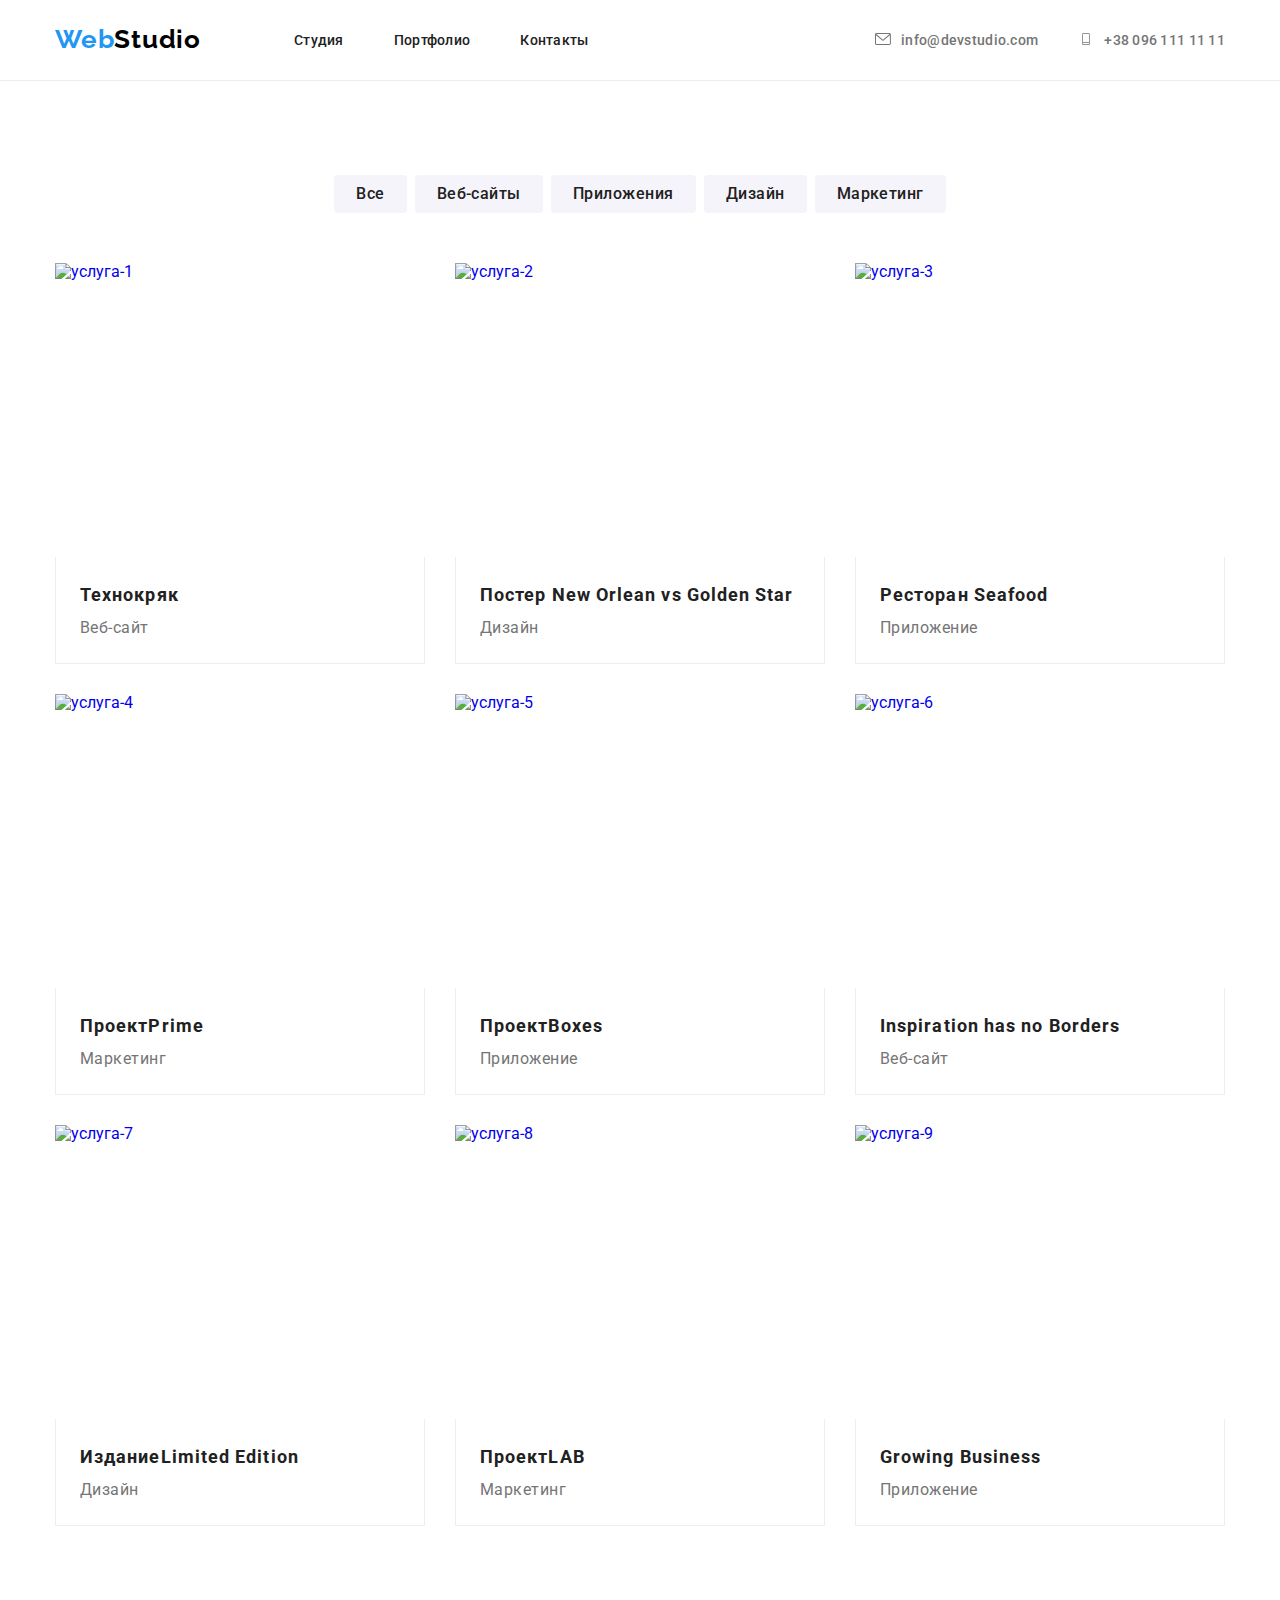
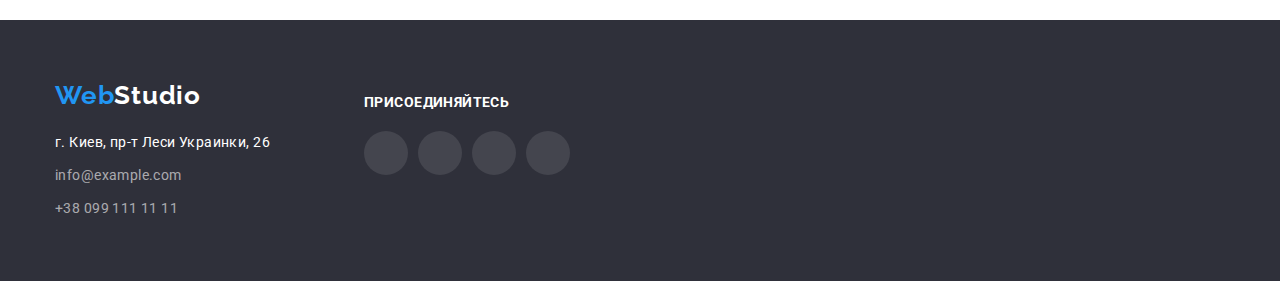
==== commit ea83adbb: "333333333" ====
--- a/portfolio.html
+++ b/portfolio.html
@@ -90,7 +90,7 @@
             <ul class="uslugi-list list">
                 <li class="uslugi-item item">
                     <div class="uslugi-box-bg">
-                        <a href="#" class="uslugi-link">
+                        <a href="#" class="uslugi-link link">
                             <div class="uslugi-box-overlay">
                                 <img src="./image/projects/project1.jpg" alt="услуга-1" width="370" height="294" />
                             
@@ -109,7 +109,7 @@
                 </li>
                 <li class="uslugi-item item">
                     <div class="uslugi-box-bg">
-                        <a href="#" class="uslugi-link">
+                        <a href="#" class="uslugi-link link">
                             <div class="uslugi-box-overlay">
                                 <img src="./image/projects/project2.jpg" alt="услуга-2" width="370" height="294" />
                                 <p class="uslugi-overlay">Ресурс предлагает комплексные предложения
@@ -126,7 +126,7 @@
                 </li>
                 <li class="uslugi-item item">
                     <div class="uslugi-box-bg">
-                        <a href="#" class="uslugi-link">
+                        <a href="#" class="uslugi-link link">
                             <div class="uslugi-box-overlay">
                                 <img src="./image/projects/project3.jpg" alt="услуга-3" width="370" height="294" />
                                 <p class="uslugi-overlay">Ресурс предлагает комплексные предложения
@@ -145,7 +145,7 @@
                 </li>
                 <li class="uslugi-item item">
                     <div class="uslugi-box-bg">
-                        <a href="#" class="uslugi-link">
+                        <a href="#" class="uslugi-link link">
                             <div class="uslugi-box-overlay">
                                 <img src="./image/projects/project4.jpg" alt="услуга-4" width="370" height="294" />
                                 <p class="uslugi-overlay">Ресурс предлагает комплексные предложения
@@ -164,7 +164,7 @@
                 </li>
                 <li class="uslugi-item item">
                     <div class="uslugi-box-bg">
-                        <a href="#" class="uslugi-link">
+                        <a href="#" class="uslugi-link link">
                             <div class="uslugi-box-overlay">
                                 <img src="./image/projects/project5.jpg" alt="услуга-5" width="370" height="294" />
                                 <p class="uslugi-overlay">Ресурс предлагает комплексные предложения
@@ -182,7 +182,7 @@
                 </li>
                 <li class="uslugi-item item">
                     <div class="uslugi-box-bg">
-                        <a href="#" class="uslugi-link">
+                        <a href="#" class="uslugi-link link">
                             <div class="uslugi-box-overlay">
                                 <img src="./image/projects/project6.jpg" alt="услуга-6" width="370" height="294" />
                                 <p class="uslugi-overlay">Ресурс предлагает комплексные предложения
@@ -200,7 +200,7 @@
                 </li>
                 <li class="uslugi-item item">
                     <div class="uslugi-box-bg">
-                        <a href="#" class="uslugi-link">
+                        <a href="#" class="uslugi-link link">
                             <div class="uslugi-box-overlay">
                                 <img src="./image/projects/project7.jpg" alt="услуга-7" width="370" height="294" />
                                 <p class="uslugi-overlay">Ресурс предлагает комплексные предложения
@@ -218,7 +218,7 @@
                 </li>
                 <li class="uslugi-item item">
                     <div class="uslugi-box-bg">
-                        <a href="#" class="uslugi-link">
+                        <a href="#" class="uslugi-link link">
                             <div class="uslugi-box-overlay">
                                 <img src="./image/projects/project8.jpg" alt="услуга-8" width="370" height="294" />
                                 <p class="uslugi-overlay">Ресурс предлагает комплексные предложения
@@ -236,7 +236,7 @@
                 </li>
                 <li class="uslugi-item item">
                     <div class="uslugi-box-bg">
-                        <a href="#" class="uslugi-link">
+                        <a href="#" class="uslugi-link link">
                             <div class="uslugi-box-overlay">
                                 <img src="./image/projects/project9.jpg" alt="услуга-9" width="370" height="294" />
                                 <p class="uslugi-overlay">Ресурс предлагает комплексные предложения
--- a/css/styles.css
+++ b/css/styles.css
@@ -176,6 +176,7 @@
     letter-spacing: 0.02em;
     
     color: var(--primary-text-color-theme-light);
+    transition: color 250ms cubic-bezier(0.4, 0, 0.2, 1);
 }
 .menu-link:hover,
 .menu-link:focus,
@@ -189,6 +190,7 @@
 .adres-tel:hover,
 .adres-mail:focus,
 .adres-tel:focus {
+    
     color: var(--accent-color);
 }
 .mail-link, .tel-link {
@@ -199,12 +201,14 @@
     letter-spacing: 0.02em;
     
     color: var(--primary-text-title-color-theme-light);
+    transition: color 250ms cubic-bezier(0.4, 0, 0.2, 1);
 }
 
 .mail-link:hover .mail-list_icon,
 .mail-link:focus .mail-list_icon,
 .tel-link:hover .tel-list_icon,
 .tel-link:focus .tel-list_icon{
+    
     fill: #2196F3;
 }
 
@@ -244,11 +248,15 @@
     letter-spacing: 0.06em;
     box-shadow: 0px 4px 4px rgba(0, 0, 0, 0.15);
     border-radius: 4px;
+    
     background-color: #2196F3;
     color: var(--primary-text-color-theme-dark);
+    transition: color 250ms cubic-bezier(0.4, 0, 0.2, 1),
+        background-color 250ms cubic-bezier(0.4, 0, 0.2, 1);
 }
 .section1-button:hover,
 .section1-button:focus {
+    
     background-color:#188CE8;
     color: var(--primary-text-color-theme-dark);
 } 
@@ -304,7 +312,7 @@
 
 }
 .section4-naime {
-    /* margin-top: 30px; */
+   
     margin-bottom: 10px;
     font-weight: 500;
     font-size: 16px;
@@ -334,7 +342,6 @@
  .contacts {
      display: flex;
      justify-content: left;
-     /* align-items: center; */
  }
 
 .adres-link {
@@ -347,6 +354,7 @@
     letter-spacing: 0.03em;
     
     color: var(--primary-text-color-theme-dark);
+    transition: color 250ms cubic-bezier(0.4, 0, 0.2, 1);
 }
 .adres-list{
     margin-top: 20px;
@@ -361,6 +369,7 @@
     letter-spacing: 0.03em;
 
     color: rgba(255, 255, 255, 0.6);
+    transition: color 250ms cubic-bezier(0.4, 0, 0.2, 1);
 }
 .adres-item:not(:last-child){
     margin-bottom: 9px;
@@ -401,10 +410,14 @@
     padding-right: 22px;
     background: #F5F4FA;
     color: var(--primary-text-color-theme-light);
+    transition: color 250ms cubic-bezier(0.4, 0, 0.2, 1),
+            background 250ms cubic-bezier(0.4, 0, 0.2, 1),
+            box-shadow 250ms cubic-bezier(0.4, 0, 0.2, 1);
 }
 
 .portfolio-button:focus,
 .portfolio-button:hover {
+    
     color: var(--primary-text-color-theme-dark);
     background: #2196F3;
     box-shadow: 0px 3px 1px rgba(0, 0, 0, 0.1), 
@@ -430,15 +443,15 @@
     padding-right: 24px;
 }
 .uslugi-box-bg{
-    
+    transition: box-shadow 250ms cubic-bezier(0.4, 0, 0.2, 1);
     width: 370px;
-    /* height: 294px; */
 }
 .uslugi-box-bg:hover,
 .uslugi-box-bg:focus {
-box-shadow: 0px 1px 1px rgba(0, 0, 0, 0.12),
- 0px 4px 4px rgba(0, 0, 0, 0.06), 
- 1px 4px 6px rgba(0, 0, 0, 0.16);
+    
+    box-shadow: 0px 1px 1px rgba(0, 0, 0, 0.12),
+    0px 4px 4px rgba(0, 0, 0, 0.06), 
+    1px 4px 6px rgba(0, 0, 0, 0.16);
 }
 .uslugi-list{
     flex-wrap: wrap;
@@ -475,7 +488,8 @@
     height: 100%;
     overflow: auto;
     transform: translate(0,100%);
-    transition: transform 500ms linear;
+    transition: transform 250ms 
+    cubic-bezier(0.4, 0, 0.2, 1);
 
     padding-top: 63px;
     padding-bottom: 63px;
@@ -494,11 +508,7 @@
 .uslugi-link:focus .uslugi-overlay{
     transform: translate(0,0);
 }
-/* .is-hidden {
-    opacity: 0;
-    pointer-events: none;
-
-} */
+
 
 /* svg */
 
@@ -516,7 +526,8 @@
     width: 44px;
     height: 44px;
     border-radius: 50%;
-    background-color: #ffffff
+    background-color: #ffffff;
+    transition: background-color 250ms cubic-bezier(0.4, 0, 0.2, 1);
 }
 .social-futer-list-item-link{
     display: flex;
@@ -527,6 +538,7 @@
     height: 44px;
     border-radius: 50%;
     background-color: rgba(255, 255, 255, 0.1);
+    transition: background-color 250ms cubic-bezier(0.4, 0, 0.2, 1);
 }
 .social-futer-list_icon{
     fill: #ffffff;
@@ -551,36 +563,42 @@
     height: 92px;
     border: 1px solid #AFB1B8;
     border-radius: 4px;
-    background-color: #ffffff
+    background-color: #ffffff;
+    transition: border 250ms cubic-bezier(0.4, 0, 0.2, 1);
 }
 .mail-list_icon, 
 .tel-list_icon{
+    transition: fill 250ms cubic-bezier(0.4, 0, 0.2, 1);
     fill: #757575;
     margin-right: 10px;
 }
 .social-list_icon,
  .section5-list_icon{
+    transition: fill 250ms cubic-bezier(0.4, 0, 0.2, 1);
     fill: #afb1b8;
 }
 .social-futer-list-item-link:hover,
 .social-futer-list-item-link:focus,
 .social-list-item-link:hover,
 .social-list-item-link:focus{
-background-color: #2196F3;
+    
+    background-color: #2196F3;
 }
 .social-list-item-link:hover .social-list_icon,
 .social-list-item-link:focus .social-list_icon {
+    
     fill: #ffffff;
 
 }
 .section5-list-item-link:hover,
 .section5-list-item-link:focus {
-   
+    
     border: 1px solid #2196F3;
     border-radius: 4px;
 }
 .section5-list-item-link:hover .section5-list_icon,
 .section5-list-item-link:focus .section5-list_icon {
+    
     fill: #2196F3;
 
 }
@@ -608,10 +626,28 @@
 
     background-color: #FFFFFF;
 
-    height: 528px;
-    width: 581px;
-    box-shadow: 0px 1px 3px rgba(0, 0, 0, 0.12),
+    height: 581px;
+    width: 528px;
+    /* box-shadow: 0px 1px 3px rgba(0, 0, 0, 0.12),
      0px 1px 1px rgba(0, 0, 0, 0.14),
-     0px 2px 1px rgba(0, 0, 0, 0.2);
+     0px 2px 1px rgba(0, 0, 0, 0.2); */
     border-radius: 4px;
+}
+.backdrop-button{
+    position: absolute;
+    top: 8px;
+    right: 8px;
+
+    display: flex;
+    justify-content: center;
+    align-items: center;
+    height: 30px;
+    width: 30px;
+    border-radius: 50%;
+    background-color: transparent;
+    border: 1px solid rgba(0, 0, 0, 0.1);
+    /* box-shadow: 0px 1px 3px rgba(0, 0, 0, 0.12),
+     0px 1px 1px rgba(0, 0, 0, 0.14),
+      0px 2px 1px rgba(0, 0, 0, 0.2); */
+    padding: 0;
 }